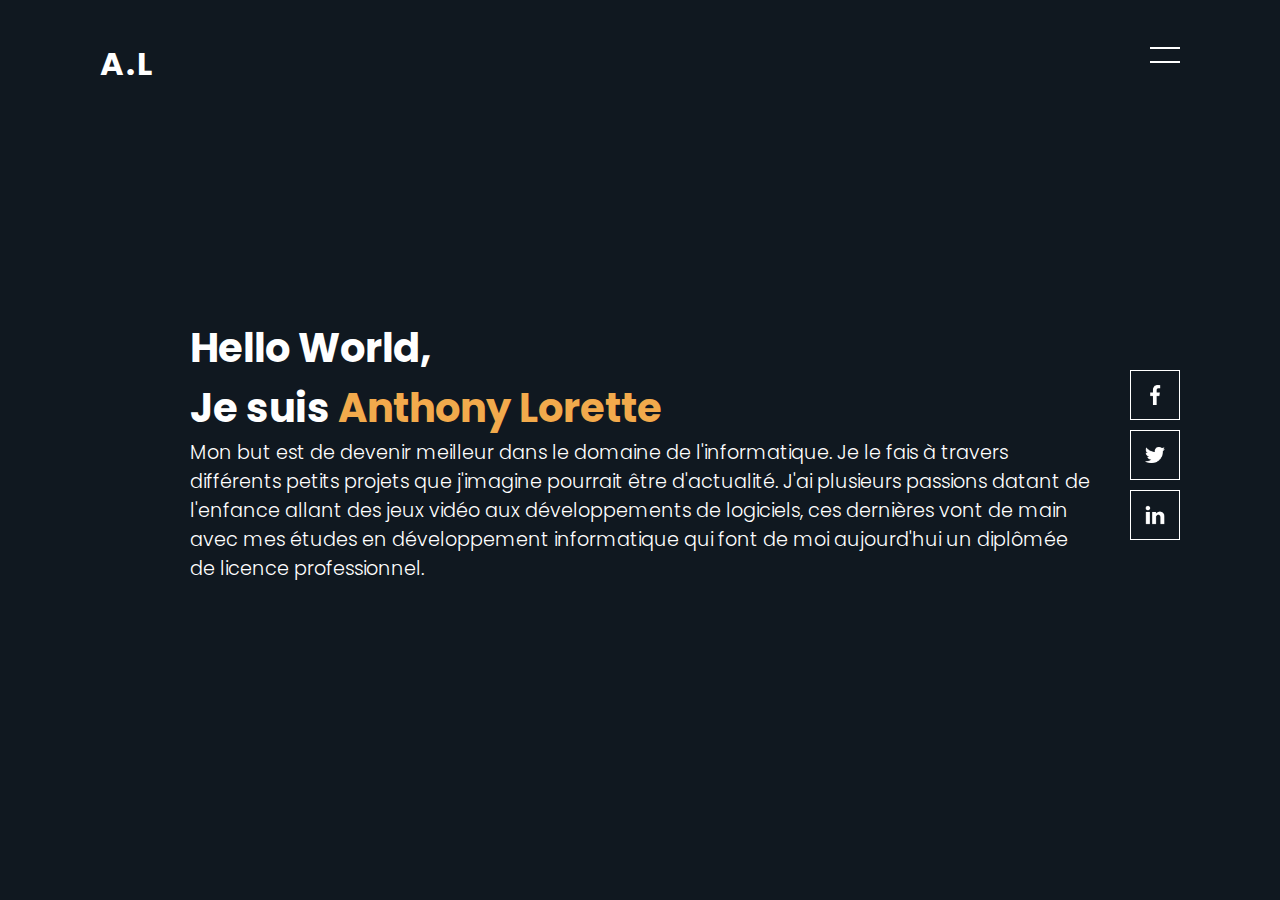
==== about.html @ df0a932c "Reset" ====
<!DOCTYPE html>
<html lang="en">
    <head>
        <meta name="viewport" content="width=device-width, initial-scale=1.0">
        <meta charset="UTF-8">
        <title>Anthony LORETTE</title>
        <link rel="stylesheet" href="style.css">
    </head>
    <body>
        <section class="bannerabout" id="sec">
            <header>
              <a href="#" class="logo">A.L</a>
              <div id="toggle" onclick="toggle()"></div>
            </header>
            <div class="contentabout">
              <h2>Hello World,<br>Je suis <span>Anthony Lorette</span></h2>
              <p>Mon but est de devenir meilleur dans le domaine de l'informatique.
                Je le fais à travers différents petits projets que j'imagine pourrait être d'actualité.
                J'ai plusieurs passions datant de l'enfance allant des jeux vidéo aux développements de logiciels, 
                ces dernières vont de main avec mes études en développement informatique qui font de moi aujourd'hui
                un diplômée de licence professionnel. 
              </p>
            </div>
            <ul class="sci">
              <li><a href="https://www.facebook.com/AnthonyDevAcc"><img src="img/facebook.png"></img></a></li>
              <li><a href="https://twitter.com/Anthony_Dev93"><img src="img/twitter.png"></img></a></li>
              <li><a href="https://www.linkedin.com/in/anthony-lorette/"><img src="img/linkedin.png"></img></a></li>
            </ul>
          </section>
          <div id="navigation">
            <ul>
              <li><a href="index.html">Home</a></li>
              <li><a href="about.html">À propos</a></li>
              <li><a href="portfolio.html">Portfolio</a></li>
              <li><a href="contact.html">Contactez-moi</a></li>
            </ul>
          </div>
          <script type="text/javascript">
            function toggle(){
              var sec = document.getElementById('sec')
              var nav = document.getElementById('navigation')
              sec.classList.toggle('active')
              nav.classList.toggle('active')
            }
          </script>
    </body>
</html>
---- style.css ----
@import url('https://fonts.googleapis.com/css?family=Poppins:200,300,400,500,600,700,800,900&display=swap');

* {
  margin:0;
  padding:0;
  box-sizing: border-box;
  font-family: 'Poppins', sans-serif;
}

/*index.html */
header{
  position:absolute;
  top: 0;
  left: 0;
  width: 100%;
  display: flex;
  justify-content: space-between;
  padding: 40px 100px;
  z-index: 10000;
  transition: 0.6s;
}
header .logo
{
  position: relative;
  font-weight: 700;
  color: #fff;
  text-decoration: none;
  font-size: 2em;
  text-transform: uppercase;
  letter-spacing: 2px;
  transition: 0.6s;
}
header #toggle
{
  position: relative;
  width: 30px;
  height: 30px;
  cursor: pointer;
}
header #toggle:before
{
  content: '';
  position: absolute;
  top: 7px;
  width: 100%;
  height: 2px;
  background: #fff;
}
header #toggle:after
{
  content: '';
  position: absolute;
  bottom: 7px;
  width: 100%;
  height: 2px;
  background: #fff;
}
.banner.active header #toggle::before
{
  top: 50%;
  left: 50%;
  transform: translate(-50%,-50%) rotate(45deg);
}
.banner.active header #toggle::after
{
  top: 50%;
  left: 50%;
  transform: translate(-50%,-50%) rotate(-45deg);
}
.banner
{
  position: relative;
  width:100%;
  min-height:100vh;
  padding:100px;
  /*background:url(img/bg.jpg);
  background-size:cover;*/
  display: flex;
  align-items: center;
  transition: 0.5s;
  z-index: 2;
}

.banner.active
{
transform: translate(-400px);
}
#navigation
{
  position: fixed;
  top: 0;
  right: 0; /*-200px */
  width: 400px;
  height: 100vh;
  background:#F2AA4CFF;
  z-index:1;
  display:grid;
  place-items:center;
  transition: 0.5s;
}

#navigation ul{
  position: relative;
  display: flex;
  flex-direction: column;
}
#navigation ul li{
  list-style: none;
}
#navigation ul li a
{
  color: #fff;
  text-decoration: none;
  display: inline-block;
  font-size: 2em;
  font-weight: 600;
  text-transform: uppercase; 
}
.content
{
  max-width: 600px;
  z-index: 2;
  
}


.content h2
{
  color:#fff;
  font-size:2.5em;
}
.content h2 span
{
  color:#F2AA4CFF;
}
.content p
{
  font-size: 1.2em;
  color: #fff;
  font-weight: 300;
}
.content a
{
  position:relative;
  display:inline-block;
  margin-top: 20px;
  background:#fff;
  color: #101820FF;
  padding:10px 30px;
  text-decoration:none;
  font-size: 1.2em;
  font-weight: 500;
}
.sci
{
  position: absolute;
  display: flex;
  flex-direction: column;
  right: 100px;
  z-index: 2;
}
.sci li
{
list-style: none;
}
.sci li a{
  position: relative;
  display: grid;
  place-items: center;
  width: 50px;
  height: 50px;
  text-decoration: none;
  border: 1px solid #fff;
  margin: 10px 0 0;
}
.sci li a:hover
{
background: #fff;
}
.sci li a img
{
  max-width: 20px;
  filter: invert(1);
  mix-blend-mode: difference;
  
}

/*about.html */
.bannerabout video{
  position: absolute;
  top:0;
  left:0;
  width: 100%;
  height:100%;
  object-fit: cover;
}

header{
  position:absolute;
  top: 0;
  left: 0;
  width: 100%;
  display: flex;
  justify-content: space-between;
  padding: 40px 100px;
  z-index: 10000;
  transition: 0.6s;
}
header .logo
{
  position: relative;
  font-weight: 700;
  color: #fff;
  text-decoration: none;
  font-size: 2em;
  text-transform: uppercase;
  letter-spacing: 2px;
  transition: 0.6s;
}
header #toggle
{
  position: relative;
  width: 30px;
  height: 30px;
  cursor: pointer;
}
header #toggle:before
{
  content: '';
  position: absolute;
  top: 7px;
  width: 100%;
  height: 2px;
  background: #fff;
}
header #toggle:after
{
  content: '';
  position: absolute;
  bottom: 7px;
  width: 100%;
  height: 2px;
  background: #fff;
}
.bannerabout.active header #toggle::before
{
  top: 50%;
  left: 50%;
  transform: translate(-50%,-50%) rotate(45deg);
}
.bannerabout.active header #toggle::after
{
  top: 50%;
  left: 50%;
  transform: translate(-50%,-50%) rotate(-45deg);
}
.bannerabout
{
  position: relative;
  width:100%;
  min-height:100vh;
  padding:100px;
  /*background:url(img/bg.jpg);
  background-size:cover;*/
  background-color: #101820FF;
  display: flex;
  align-items: center;
  justify-content: center;
  transition: 0.5s;
  z-index: 2;
}

.bannerabout.active
{
transform: translate(-400px);
}
#navigation
{
  position: fixed;
  top: 0;
  right: 0; /*-200px */
  width: 400px;
  height: 100vh;
  background:#F2AA4CFF;
  z-index:1;
  display:grid;
  place-items:center;
  transition: 0.5s;
}

#navigation ul{
  position: relative;
  display: flex;
  flex-direction: column;
}
#navigation ul li{
  list-style: none;
}
#navigation ul li a
{
  color: #fff;
  text-decoration: none;
  display: inline-block;
  font-size: 2em;
  font-weight: 600;
  text-transform: uppercase; 
}
.contentabout
{
  max-width: 900px;
  z-index: 2;
}


.contentabout h2
{
  color:#fff;
  font-size:2.5em;
}
.contentabout h2 span
{
  color:#F2AA4CFF;
}
.contentabout p
{
  font-size: 1.2em;
  color: #fff;
  font-weight: 300;
}
.contentabout a
{
  position:relative;
  display:inline-block;
  margin-top: 20px;
  background:#fff;
  color: #101820FF;
  padding:10px 30px;
  text-decoration:none;
  font-size: 1.2em;
  font-weight: 500;
}
.sci
{
  position: absolute;
  display: flex;
  flex-direction: column;
  right: 100px;
  z-index: 2;
}
.sci li
{
list-style: none;
}
.sci li a{
  position: relative;
  display: grid;
  place-items: center;
  width: 50px;
  height: 50px;
  text-decoration: none;
  border: 1px solid #fff;
  margin: 10px 0 0;
}
.sci li a:hover
{
background: #fff;
}
.sci li a img
{
  max-width: 20px;
  filter: invert(1);
  mix-blend-mode: difference;
  
}

/*contact.html */
@import url(https://fonts.googleapis.com/css?family=Roboto:400,300,100,500,700,900);
.contact-form {
  margin-top: 30px;
}
.contact-form .input-block {
  background-color: rgba(255, 255, 255, 0.8);
  border: solid 1px #fff;
  width: 100%;
  height: 60px;
  padding: 25px;
  position: relative;
  margin-bottom: 20px;
  -moz-transition: all 0.3s ease-out;
  -o-transition: all 0.3s ease-out;
  -webkit-transition: all 0.3s ease-out;
  transition: all 0.3s ease-out;
}
.contact-form .input-block.focus {
  background-color: #fff;
  border: solid 1px #fff;
}
.contact-form .input-block.textarea {
  height: auto;
}
.contact-form .input-block.textarea .form-control {
  height: auto;
  resize: none;
}
.contact-form .input-block label {
  position: absolute;
  left: 25px;
  top: 25px;
  display: block;
  margin: 0;
  font-weight: 300;
  z-index: 1;
  color: #333;
  font-size: 18px;
  line-height: 10px;
}
.contact-form .input-block .form-control {
  background-color: transparent;
  padding: 0;
  border: none;
  -moz-border-radius: 0;
  -webkit-border-radius: 0;
  border-radius: 0;
  -moz-box-shadow: none;
  -webkit-box-shadow: none;
  box-shadow: none;
  height: auto;
  position: relative;
  z-index: 2;
  font-size: 18px;
  color: #333;
  outline:none;
}
.contact-form .input-block .form-control:focus label {
  top: 0;
}
.contact-form .square-button {
  background-color: rgba(255, 255, 255, 0.8);
  color: #F2AA4CFF;
  font-size: 26px;
  text-transform: uppercase;
  font-weight: 700;
  text-align: center;
  -moz-border-radius: 2px;
  -webkit-border-radius: 2px;
  border-radius: 2px;
  -moz-transition: all 0.3s ease;
  -o-transition: all 0.3s ease;
  -webkit-transition: all 0.3s ease;
  transition: all 0.3s ease;
  padding: 0 60px;
  height: 60px;
  border: none;
  width: 100%;
}
.contact-form .square-button:hover, .contact-form .square-button:focus {
  background-color: white;
}

/*@media (min-width: 768px) {
  .contact-wrap {
    width: 60%;
    margin: auto;
  }
}*/

.bannercontact video{
  position: absolute;
  top:0;
  left:0;
  width: 100%;
  height:100%;
  object-fit: cover;
}

header{
  position:absolute;
  top: 0;
  left: 0;
  width: 100%;
  display: flex;
  justify-content: space-between;
  padding: 40px 100px;
  z-index: 10000;
  transition: 0.6s;
}
header .logo
{
  position: relative;
  font-weight: 700;
  color: #fff;
  text-decoration: none;
  font-size: 2em;
  text-transform: uppercase;
  letter-spacing: 2px;
  transition: 0.6s;
}
header #toggle
{
  position: relative;
  width: 30px;
  height: 30px;
  cursor: pointer;
}
header #toggle:before
{
  content: '';
  position: absolute;
  top: 7px;
  width: 100%;
  height: 2px;
  background: #fff;
}
header #toggle:after
{
  content: '';
  position: absolute;
  bottom: 7px;
  width: 100%;
  height: 2px;
  background: #fff;
}
.bannercontact.active header #toggle::before
{
  top: 50%;
  left: 50%;
  transform: translate(-50%,-50%) rotate(45deg);
}
.bannercontact.active header #toggle::after
{
  top: 50%;
  left: 50%;
  transform: translate(-50%,-50%) rotate(-45deg);
}
.bannercontact
{
  position: relative;
  width:100%;
  min-height:100vh;
  padding:100px;
  /*background:url(img/bg.jpg);
  background-size:cover;*/
  background-color: #101820FF;
  display: flex;
  justify-content: center;
  align-items: center;
  transition: 0.5s;
  z-index: 2;
}

.bannercontact.active
{
transform: translate(-400px);
}
#navigation
{
  position: fixed;
  top: 0;
  right: 0; /*-200px */
  width: 400px;
  height: 100vh;
  background:#F2AA4CFF;
  z-index:1;
  display:grid;
  place-items:center;
  transition: 0.5s;
}

#navigation ul{
  position: relative;
  display: flex;
  flex-direction: column;
}
#navigation ul li{
  list-style: none;
}
#navigation ul li a
{
  color: #fff;
  text-decoration: none;
  display: inline-block;
  font-size: 2em;
  font-weight: 600;
  text-transform: uppercase; 
}
.contentcontact
{
  max-width: 600px;
  z-index: 2;
  
}


.contentcontact h2
{
  color:#fff;
  font-size:2.5em;
}
.contentcontact h2 span
{
  color:#F2AA4CFF;
}
.contentcontact p
{
  font-size: 1.2em;
  color: #fff;
  font-weight: 300;
}
.contentcontact a
{
  position:relative;
  display:inline-block;
  margin-top: 20px;
  background:#fff;
  color: #101820FF;
  padding:10px 30px;
  text-decoration:none;
  font-size: 1.2em;
  font-weight: 500;
}
.sci
{
  position: absolute;
  display: flex;
  flex-direction: column;
  right: 100px;
  z-index: 2;
}
.sci li
{
list-style: none;
}
.sci li a{
  position: relative;
  display: grid;
  place-items: center;
  width: 50px;
  height: 50px;
  text-decoration: none;
  border: 1px solid #fff;
  margin: 10px 0 0;
}
.sci li a:hover
{
background: #fff;
}
.sci li a img
{
  max-width: 20px;
  filter: invert(1);
  mix-blend-mode: difference;
  
}

/*portfolio.html */
.contentportfolio img
{
  
  width:  550px;
  height: 250px;
  margin-bottom: 50px;
  filter: brightness(50%);
  border-radius: 8px;
  margin-right: 400px;
  min-width: none;
  
}

.contentportfolio img:hover
{
  filter: grayscale(0%);
  transition-delay: 150ms;
  /*cursor: pointer;*/
  
}

.absolute
{
  position: absolute;
  margin-left:500px;
  margin-bottom: 50px;
}

.contentportfolio p
{
  
  background-color:#F2AA4CFF;
  border-radius: 8px;
  max-width: 50%;
  padding: 10px;
}

.contentportfolio h1
{
  
  margin-left: 90px;
  max-width: 400px;
  bottom: 150px;
  color: #fff;
}

.absolute2
{
  position: absolute;

  
  margin-bottom: 50px;
  
}
.contentportfolio2 img
{
  width:  550px;
  height: 250px;
  object-fit: cover;
  margin-bottom: 50px;
  margin-left: 350px;
  background-color: blue;
  filter: grayscale(90%);
  border-radius: 8px;
  
}

.contentportfolio2 img:hover
{
  filter: grayscale(0%);
  transition-delay: 150ms;
  /*cursor: pointer;*/
  
}

.contentportfolio2 p
{
  background-color:#F2AA4CFF;
  border-radius: 8px;
  max-width: 450px;
  min-width: 450px;
  padding: 10px;
  color: #fff;
  font-size: 1.2em;
  font-weight: 300;
  margin-right: 500px;
}



.contentportfolio2 h1
{
  max-width: 400px;
  margin-left: 0px;
  color: #fff;
}

.contentportfolio2
{
  max-width: 80%;
  z-index: 2;
  display: flex;
  align-items:center;
}

@import url(https://fonts.googleapis.com/css?family=Roboto:400,300,100,500,700,900);
.contact-form {
  margin-top: 30px;
}
.contact-form .input-block {
  background-color: rgba(255, 255, 255, 0.8);
  border: solid 1px #fff;
  width: 100%;
  height: 60px;
  padding: 25px;
  position: relative;
  margin-bottom: 20px;
  -moz-transition: all 0.3s ease-out;
  -o-transition: all 0.3s ease-out;
  -webkit-transition: all 0.3s ease-out;
  transition: all 0.3s ease-out;
}
.contact-form .input-block.focus {
  background-color: #fff;
  border: solid 1px #fff;
}
.contact-form .input-block.textarea {
  height: auto;
}
.contact-form .input-block.textarea .form-control {
  height: auto;
  resize: none;
}
.contact-form .input-block label {
  position: absolute;
  left: 25px;
  top: 25px;
  display: block;
  margin: 0;
  font-weight: 300;
  z-index: 1;
  color: #333;
  font-size: 18px;
  line-height: 10px;
}
.contact-form .input-block .form-control {
  background-color: transparent;
  padding: 0;
  border: none;
  -moz-border-radius: 0;
  -webkit-border-radius: 0;
  border-radius: 0;
  -moz-box-shadow: none;
  -webkit-box-shadow: none;
  box-shadow: none;
  height: auto;
  position: relative;
  z-index: 2;
  font-size: 18px;
  color: #333;
  outline:none;
}
.contact-form .input-block .form-control:focus label {
  top: 0;
}
.contact-form .square-button {
  background-color: rgba(255, 255, 255, 0.8);
  color: #F2AA4CFF;
  font-size: 26px;
  text-transform: uppercase;
  font-weight: 700;
  text-align: center;
  -moz-border-radius: 2px;
  -webkit-border-radius: 2px;
  border-radius: 2px;
  -moz-transition: all 0.3s ease;
  -o-transition: all 0.3s ease;
  -webkit-transition: all 0.3s ease;
  transition: all 0.3s ease;
  padding: 0 60px;
  height: 60px;
  border: none;
  width: 100%;
}
.contact-form .square-button:hover, .contact-form .square-button:focus {
  background-color: white;
}

/*@media (min-width: 768px) {
  .contact-wrap {
    width: 60%;
    margin: auto;
  }
}*/

.bannerportfolio video{
  position: absolute;
  top:0;
  left:0;
  width: 100%;
  height:100%;
  object-fit: cover;
}

header{
  position:absolute;
  top: 0;
  left: 0;
  width: 100%;
  display: flex;
  justify-content: space-between;
  padding: 40px 100px;
  z-index: 10000;
  transition: 0.6s;
}
header .logo
{
  position: relative;
  font-weight: 700;
  color: #fff;
  text-decoration: none;
  font-size: 2em;
  text-transform: uppercase;
  letter-spacing: 2px;
  transition: 0.6s;
}
header #toggle
{
  position: relative;
  width: 30px;
  height: 30px;
  cursor: pointer;
}
header #toggle:before
{
  content: '';
  position: absolute;
  top: 7px;
  width: 100%;
  height: 2px;
  background: #fff;
}
header #toggle:after
{
  content: '';
  position: absolute;
  bottom: 7px;
  width: 100%;
  height: 2px;
  background: #fff;
}
.bannerportfolio.active header #toggle::before
{
  top: 50%;
  left: 50%;
  transform: translate(-50%,-50%) rotate(45deg);
}
.bannerportfolio.active header #toggle::after
{
  top: 50%;
  left: 50%;
  transform: translate(-50%,-50%) rotate(-45deg);
}
.bannerportfolio
{
  position: relative;
  width:100%;
  min-height:100vh;
  padding:100px;
  /*background:url(img/bg.jpg);
  background-size:cover;*/
  background-color: #101820FF;
  display: flex;
  justify-content: center;
  align-items: center;
  flex-direction: column;
  transition: 0.5s;
  z-index: 2;
}

.bannerportfolio.active
{
transform: translate(-400px);
}
#navigation
{
  position: fixed;
  top: 0;
  right: 0; /*-200px */
  width: 400px;
  height: 100vh;
  background:#F2AA4CFF;
  z-index:1;
  display:grid;
  place-items:center;
  transition: 0.5s;
}

#navigation ul{
  position: relative;
  display: flex;
  flex-direction: column;
}
#navigation ul li{
  list-style: none;
}
#navigation ul li a
{
  color: #fff;
  text-decoration: none;
  display: inline-block;
  font-size: 2em;
  font-weight: 600;
  text-transform: uppercase; 
}
.contentportfolio
{
  max-width: 80%;
  z-index: 2;
  display: flex;
  align-items:center;
  
}


.contentportfolio h2
{
  color:#fff;
  font-size:2.5em;
}
.contentportfolio h2 span
{
  color:#F2AA4CFF;
}
.contentportfolio p
{
  font-size: 1.2em;
  color: #fff;
  font-weight: 300;
}
.contentportfolio a
{
  position:relative;
  display:inline-block;
  margin-top: 20px;
  background:#fff;
  color: #101820FF;
  padding:10px 30px;
  text-decoration:none;
  font-size: 1.2em;
  font-weight: 500;
}
.sci
{
  position: absolute;
  display: flex;
  flex-direction: column;
  right: 100px;
  z-index: 2;
}
.sci li
{
list-style: none;
}
.sci li a{
  position: relative;
  display: grid;
  place-items: center;
  width: 50px;
  height: 50px;
  text-decoration: none;
  border: 1px solid #fff;
  margin: 10px 0 0;
}
.sci li a:hover
{
background: #fff;
}
.sci li a img
{
  max-width: 20px;
  filter: invert(1);
  mix-blend-mode: difference;
  
}


@media (max-width: 860px)
{
  /*index.html */
  header
  {
    padding:20px 50px
  }
  .banner
  {
    padding:100px 50px 150px;
  }
  .banner h2
  {
    font-size: 1.8em;
  }
  .banner .content p,
  .banner .content a
  {
    font-size: 1em;
  }
  .banner .banner.active
  {
    transform: translateX(-250px);
  }
  .bannercontact
  {
    padding:100px 50px 150px;
  }

  .bannercontact h2
  {
    font-size: 1.8em;
  }
  .bannercontact .content p,
  .bannercontact .content a
  {
    font-size: 1em;
  }
  .bannercontact .banner.active
  {
    transform: translateX(-250px);
  }
  #navigation ul li a
  {
    font-size: 1.5em;
    margin: 5px 0;
  }
  .sci
  {
    position: absolute;
    bottom: 50px;
    right:initial;
    flex-direction: row;
    z-index: 3;
  }
  .sci li a
  {
    margin: initial;
    margin-right:10px;
  }
}

@media (max-width: 1279px)
{


  .sci
  {
    position: absolute;
    bottom: 30px;
    right:initial;
    flex-direction: row;
    z-index: 3;
  }
  .sci li a
  {
    margin: initial;
    margin-right:10px;
  }

  .absolute
  {
    
    margin-left: 0px;
  }

  .absolute2
  {
  
    margin-top: 30px;
    
    width: 400px;
  }

  .contentportfolio img
{
  
  width:  100%;
  height: 100%;
  margin-bottom: 50px;
  filter: grayscale(100%);
  border-radius: 8px;
  margin-right: 0px;
  min-width:400px;
  min-height: 200px;
  opacity: 0.1;
  background-color: black;
  
}

.contentportfolio2 img
{
  
  width:  100%;
  height: 100%;
  margin-bottom: 50px;
  filter: grayscale(100%);
  border-radius: 8px;
  margin-right: 0px;
  margin-left: 0px;
  min-width:400px;
  min-height: 200px;
  opacity: 0.1;
  background-color: black;
  
}

.dark
{
  margin-top: 30px;
  width:  50%;
  height: 50%;
  min-width:400px;
  height: 200px;
  background-color: black;
  border-radius: 8px;
}

.contentportfolio p
{
 
  background-color:transparent;
  border-radius: 8px;
  max-width: 500px;
  width: 400px;
  height: 180px;
  padding: 10px;
  font-size: 3vmin;
  color: #F2AA4CFF;
}

.contentportfolio2 p
{
  background-color:transparent;
  border-radius: 8px;
  max-width: 500px;
  width: 400px;
  height: 180px;
  padding: 10px;
  font-size: 3vmin;
  color: #F2AA4CFF;
  margin-left: 0px;
  margin-right: 0px;
  margin-top: 0px;
  margin-bottom: 0px;
  max-width: 400px;
  min-width: 400px;
}

.contentportfolio h1
{
  margin-top: 30px;
  width: 400px;
  bottom: 0px;
  color: #fff;
  font-size: 3vmin;
}

.contentportfolio2 h1
{
  margin: 0px;
  width: 400px;
  bottom: 0px;
  color: #fff;
  font-size: 3vmin;
}

.contentportfolio
{
 display: flex;
 flex-direction: column;
}

.contentportfolio2
{
 display: flex;
 flex-direction: column;
}

.bannercontact
  {
    padding:100px 50px 150px;
  }
  
}

@media (max-width:1554px)
{
  .contentportfolio h1
  {
    
    margin-left: 0px;
    max-width: 400px;
    bottom: 150px;
    color: #fff;
  }
}
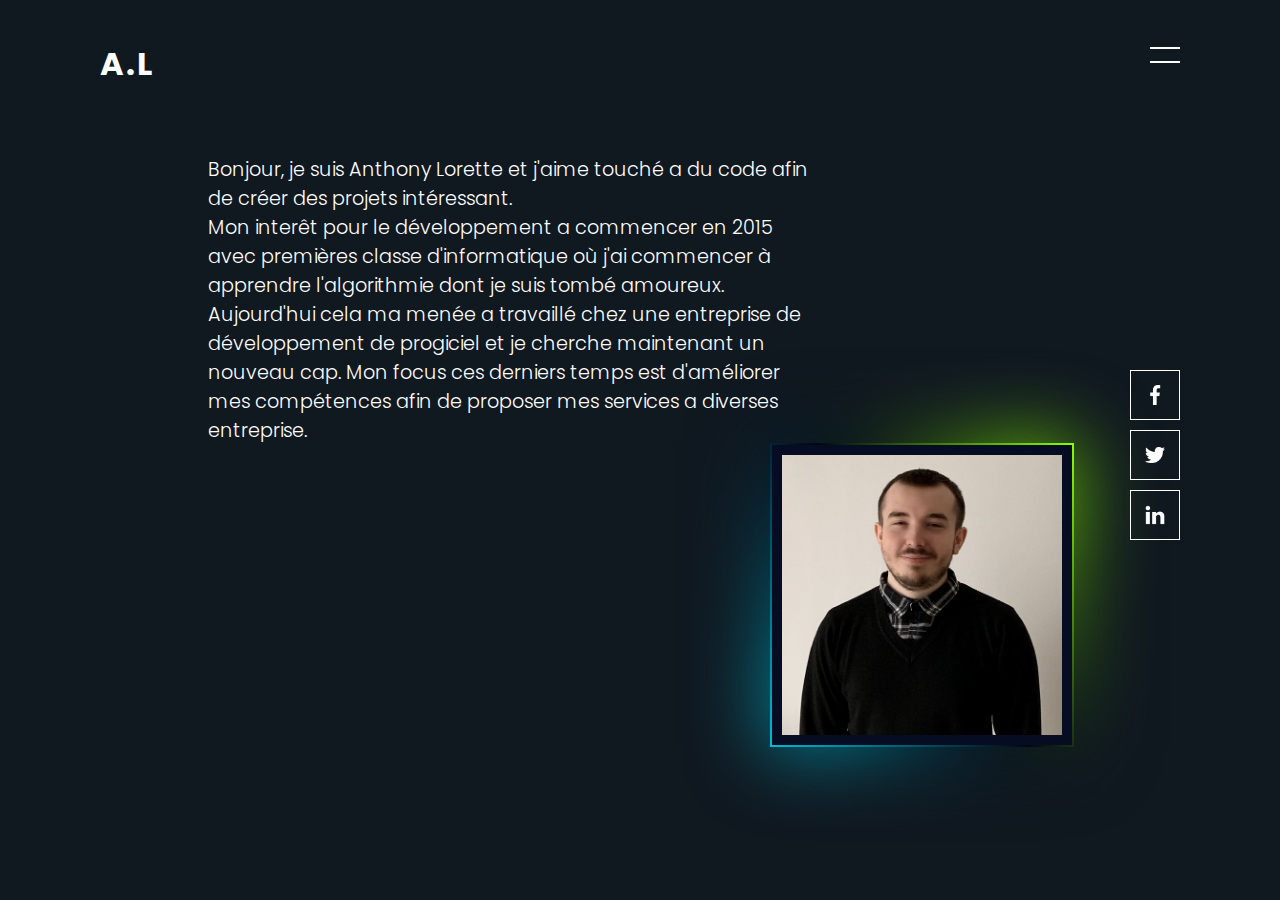
==== commit 67a9b0ea: "V1" ====
--- a/about.html
+++ b/about.html
@@ -9,17 +9,27 @@
     <body>
         <section class="bannerabout" id="sec">
             <header>
-              <a href="#" class="logo">A.L</a>
+              <a href="index.html" class="logo">A.L</a>
               <div id="toggle" onclick="toggle()"></div>
             </header>
             <div class="contentabout">
-              <h2>Hello World,<br>Je suis <span>Anthony Lorette</span></h2>
-              <p>Mon but est de devenir meilleur dans le domaine de l'informatique.
-                Je le fais à travers différents petits projets que j'imagine pourrait être d'actualité.
-                J'ai plusieurs passions datant de l'enfance allant des jeux vidéo aux développements de logiciels, 
-                ces dernières vont de main avec mes études en développement informatique qui font de moi aujourd'hui
-                un diplômée de licence professionnel. 
+              <div class="texte">
+              
+              <p>Bonjour, je suis Anthony Lorette et j'aime touché a du code afin de créer des projets intéressant.<br>Mon interêt pour le développement a commencer en 2015 avec premières
+                classe d'informatique où j'ai commencer à apprendre l'algorithmie dont je suis tombé amoureux.<br>
+                Aujourd'hui cela ma menée a travaillé chez une entreprise de développement de progiciel et je cherche maintenant un nouveau cap.
+                Mon focus ces derniers temps est d'améliorer mes compétences afin de proposer mes services a diverses entreprise.
               </p>
+            </div>
+              <div class="box">
+              <div class="imgBx">
+              <img src="img/Capture3.PNG">
+            </div>
+            <div class="content">
+              <h2>Anthony Lorette<br><span>Développeur junior</span></h2>
+            </div>
+            </div>
+
             </div>
             <ul class="sci">
               <li><a href="https://www.facebook.com/AnthonyDevAcc"><img src="img/facebook.png"></img></a></li>
--- a/style.css
+++ b/style.css
@@ -75,8 +75,10 @@
   padding:100px;
   /*background:url(img/bg.jpg);
   background-size:cover;*/
+  background-color: #101820FF;
   display: flex;
   align-items: center;
+  justify-content: center;
   transition: 0.5s;
   z-index: 2;
 }
@@ -118,7 +120,7 @@
 }
 .content
 {
-  max-width: 600px;
+  max-width: 900px;
   z-index: 2;
   
 }
@@ -186,6 +188,124 @@
 }
 
 /*about.html */
+.texte
+{
+  width: 70%;
+float:left;
+}
+
+.box
+{
+position: relative;
+display: flex;
+justify-content: center;
+align-items: center;
+transition: 0.5s;
+width: 300px;
+height: 300px;
+background: #060c21;
+float:right;
+}
+
+.box:hover
+{
+  height: 400px;
+}
+
+.box .imgBx
+{
+  padding:10px;
+  box-sizing: border-box;
+  transition: 0.5s;
+  position: absolute;
+  top: 0;
+  left: 0;
+  width: 100%;
+  height: 100%;
+}
+
+.box .imgBx img
+{
+  max-width: 100%;
+  transition: 0.5s;
+}
+
+.box:hover .imgBx img
+{
+  max-width: 100%;
+  transition: 0.5s;
+}
+
+.box:before
+{
+  content: '';
+  position: absolute;
+  top: -2px;
+  left: -2px;
+  right: -2px;
+  bottom:-2px;
+  background: #fff;
+  z-index: -1;
+}
+
+.box::after
+{
+  content: '';
+  position: absolute;
+  top: -2px;
+  left: -2px;
+  right: -2px;
+  bottom: -2px;
+  background: #fff;
+  z-index:-2;
+  filter:blur(40px);
+}
+
+.box::before,
+.box::after
+{
+  background: linear-gradient(235deg,#89ff00,#010615,#00bcd4);
+}
+
+.box .content
+{
+  position: absolute;
+  bottom: 0;
+  left: 10px;
+  right: 10px;
+  bottom: 10px;
+  height: 90px;
+ 
+  display:flex;
+  justify-content: center;
+  align-items: center;
+  transition: 0.5s;
+  opacity: 0;
+}
+
+.box:hover .content
+{
+opacity: 1;
+transition: 0.5s;
+}
+
+.box .content h2
+{
+  font-size: 20px;
+  color:#fff;
+  font-weight: 500;
+  line-height: 20px;
+  letter-spacing: 1px;
+}
+
+.box .content h2 span
+{
+  font-size: 14px;
+  color:#fff;
+  font-weight: 200; 
+  letter-spacing: 2px;
+}
+
 .bannerabout video{
   position: absolute;
   top:0;
@@ -307,7 +427,7 @@
 }
 .contentabout
 {
-  max-width: 900px;
+  max-width: 80%;
   z-index: 2;
 }
 
@@ -1039,6 +1159,8 @@
   
 }
 
+/*thanks.html */
+
 
 @media (max-width: 860px)
 {
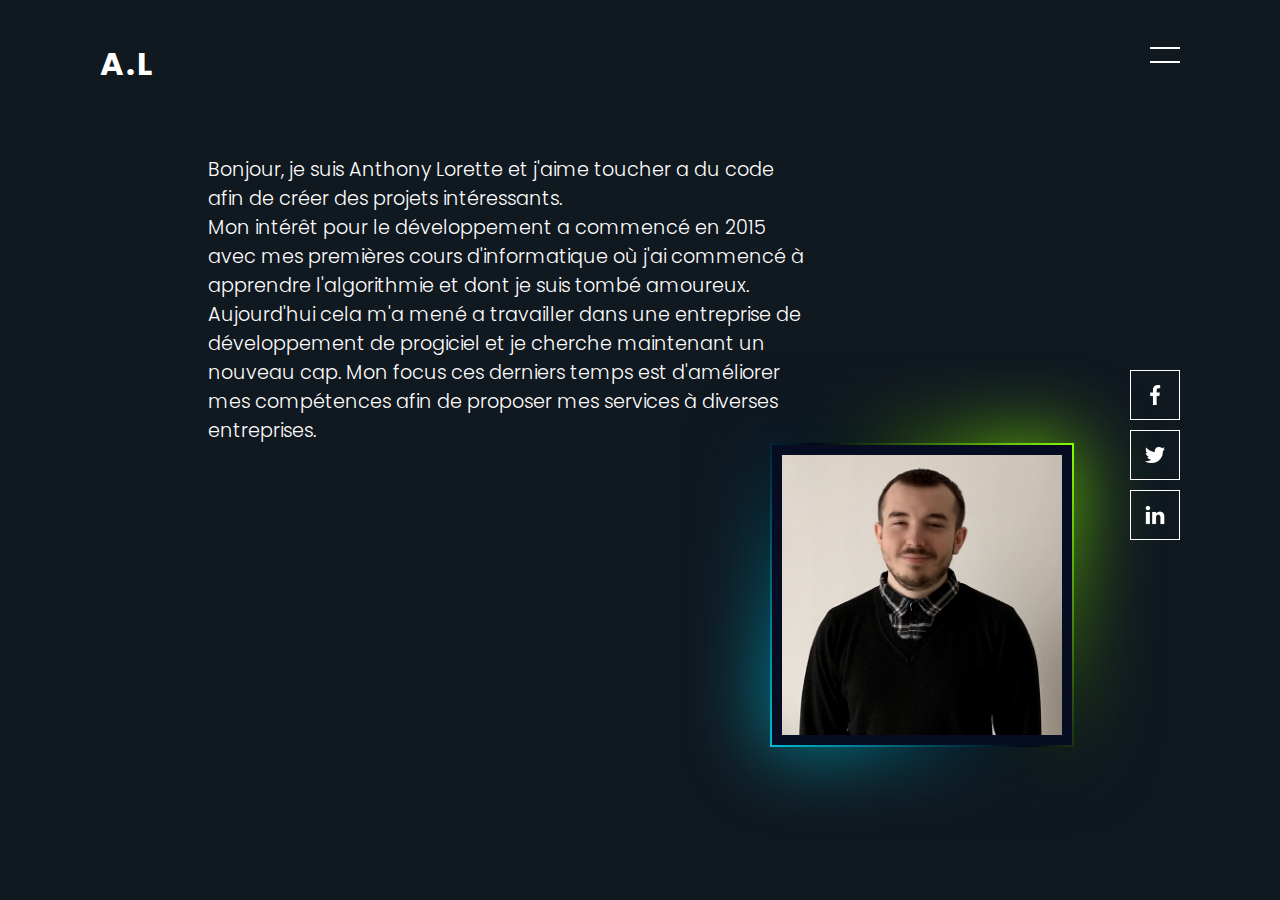
==== commit 612156cc: "Correction grammaire" ====
--- a/about.html
+++ b/about.html
@@ -15,10 +15,10 @@
             <div class="contentabout">
               <div class="texte">
               
-              <p>Bonjour, je suis Anthony Lorette et j'aime touché a du code afin de créer des projets intéressant.<br>Mon interêt pour le développement a commencer en 2015 avec premières
-                classe d'informatique où j'ai commencer à apprendre l'algorithmie dont je suis tombé amoureux.<br>
-                Aujourd'hui cela ma menée a travaillé chez une entreprise de développement de progiciel et je cherche maintenant un nouveau cap.
-                Mon focus ces derniers temps est d'améliorer mes compétences afin de proposer mes services a diverses entreprise.
+              <p>Bonjour, je suis Anthony Lorette et j'aime toucher a du code afin de créer des projets intéressants.<br>Mon intérêt pour le développement a commencé en 2015 avec mes premières
+                cours d'informatique où j'ai commencé à apprendre l'algorithmie et dont je suis tombé amoureux.<br>
+                Aujourd'hui cela m'a mené a travailler dans une entreprise de développement de progiciel et je cherche maintenant un nouveau cap.
+                Mon focus ces derniers temps est d'améliorer mes compétences afin de proposer mes services à diverses entreprises.
               </p>
             </div>
               <div class="box">
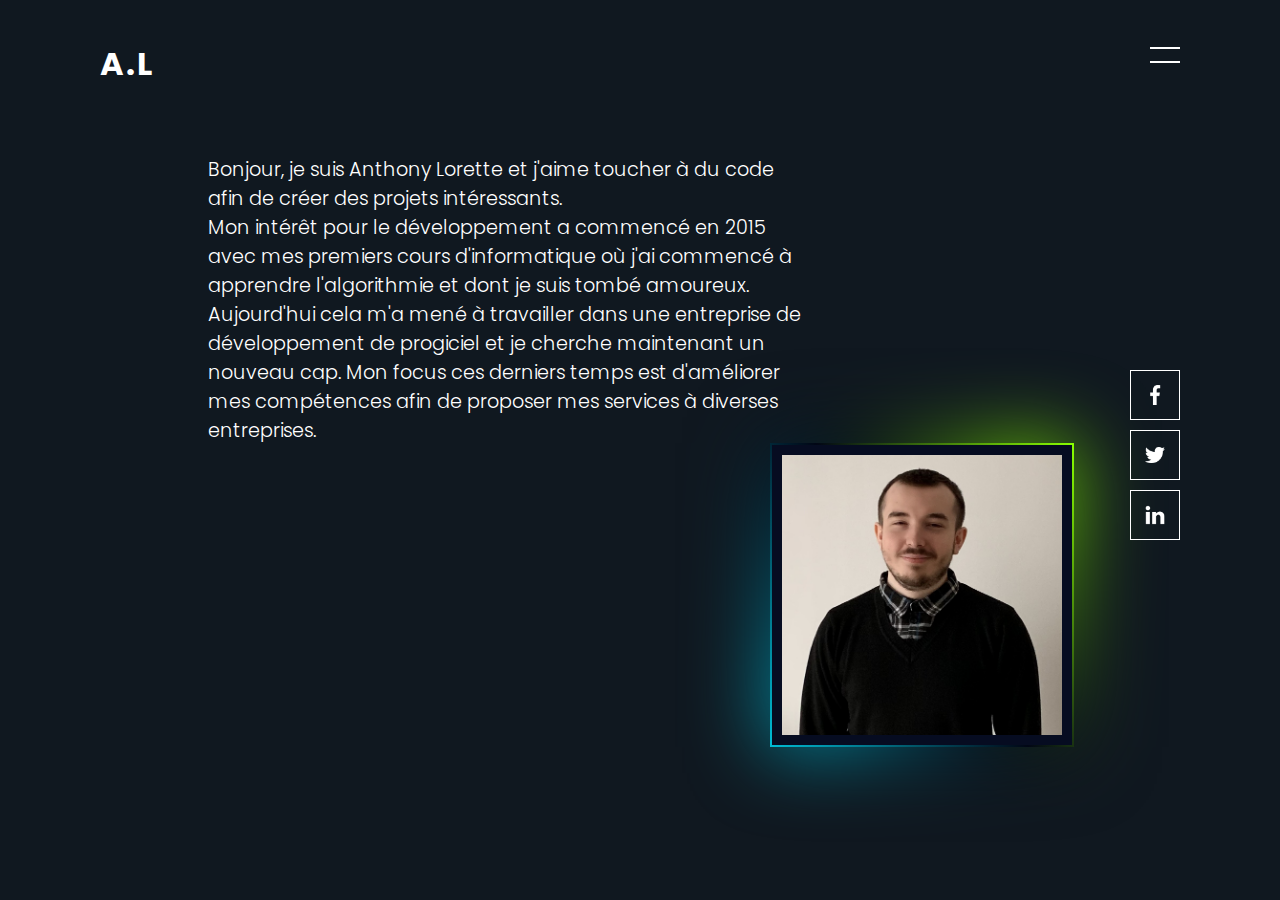
==== commit 1cdb50d7: "Correction faute" ====
--- a/about.html
+++ b/about.html
@@ -15,9 +15,9 @@
             <div class="contentabout">
               <div class="texte">
               
-              <p>Bonjour, je suis Anthony Lorette et j'aime toucher a du code afin de créer des projets intéressants.<br>Mon intérêt pour le développement a commencé en 2015 avec mes premières
+              <p>Bonjour, je suis Anthony Lorette et j'aime toucher à du code afin de créer des projets intéressants.<br>Mon intérêt pour le développement a commencé en 2015 avec mes premiers
                 cours d'informatique où j'ai commencé à apprendre l'algorithmie et dont je suis tombé amoureux.<br>
-                Aujourd'hui cela m'a mené a travailler dans une entreprise de développement de progiciel et je cherche maintenant un nouveau cap.
+                Aujourd'hui cela m'a mené à travailler dans une entreprise de développement de progiciel et je cherche maintenant un nouveau cap.
                 Mon focus ces derniers temps est d'améliorer mes compétences afin de proposer mes services à diverses entreprises.
               </p>
             </div>
